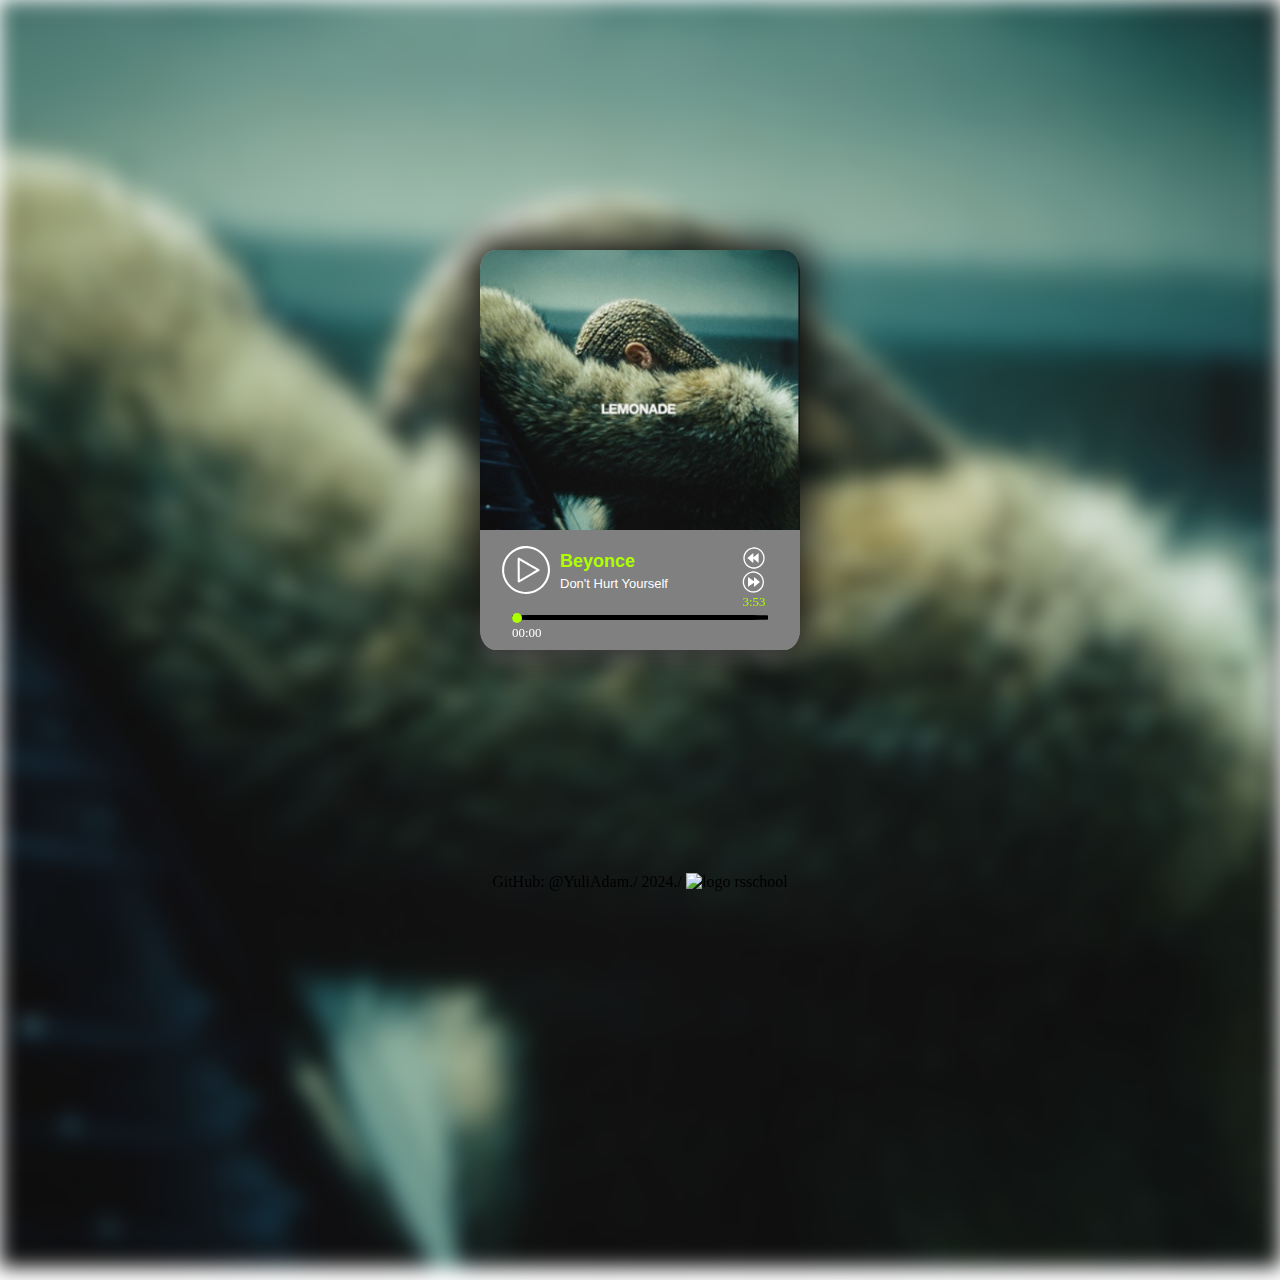
==== audio-player/index.html @ 96b984ca "refactor: rename folder" ====
<!DOCTYPE html>
<html lang="en">

<head>
    <meta charset="UTF-8">
    <link rel="icon" href="svg/play.png">
    <link rel="stylesheet" href="style.css">
    <meta name="viewport" content="width=device-width, initial-scale=1.0">
    <meta name="keyworlds" content="js30#1.2-audio-player-task">
    <title>js30#1.2-audio-player</title>
</head>
<body>
    <img class="treck-background-img" src="img/lemonade.png" alt="treck img">
    <img class="treck-background-img" src="img/dontstartnow.png" alt="treck img">
    <img class="treck-background-img" src="img/ab67616d0000b27340ff46a102a06de4b5a81e2c.jpg" alt="treck img">
    <main>    
        <section>
            <img class="treck-img" src="img/lemonade.png" alt="treck img">
            <img class="treck-img" src="img/dontstartnow.png" alt="treck img">
            <img class="treck-img" src="img/ab67616d0000b27340ff46a102a06de4b5a81e2c.jpg" alt="treck img">
            <div class="audio-controller">
                <div class="controller">
                    <audio class ='treck' src="audio/beyonce.mp3"></audio>
                    <audio class ='treck' src="audio/assets_audio_dontstartnow.mp3"></audio>
                    <audio class ='treck' src="audio/Nbsplv_The_Lost_Soul_Down.mp3"></audio>
                    <div class="play-pause-btn">
                        <svg class="play-btn" xmlns="http://www.w3.org/2000/svg" viewBox="0 0 835.000000 835.000000" preserveAspectRatio="xMidYMid meet">

                            <g transform="translate(0.000000,835.000000) scale(0.100000,-0.100000)" stroke="none">
                            <path d="M3850 8330 c-549 -51 -1011 -177 -1482 -403 -836 -401 -1545 -1109 -1944 -1942 -294 -615 -427 -1236 -411 -1915 6 -250 21 -406 63 -640 194 -1101 849 -2099 1789 -2727 226 -151 551 -321 795 -416 842 -328 1789 -374 2657 -128 1195 339 2190 1210 2686 2352 437 1005 459 2155 60 3179 -60 153 -225 489 -307 622 -328 538 -737 970 -1237 1308 -569 385 -1170 608 -1869 695 -148 19 -658 28 -800 15z m715 -370 c1262 -132 2361 -867 2967 -1985 396 -730 540 -1601 402 -2430 -131 -785 -501 -1503 -1063 -2065 -850 -848 -2031 -1244 -3221 -1079 -1639 227 -2950 1500 -3224 3131 -40 232 -51 376 -50 653 0 354 35 631 119 950 169 646 490 1212 960 1694 666 683 1537 1082 2500 1145 100 6 503 -3 610 -14z"/>
                            <path d="M2822 6319 c-69 -34 -96 -85 -100 -183 -2 -45 1 -964 6 -2042 9 -1895 10 -1963 28 -2000 10 -21 36 -52 57 -68 34 -27 47 -31 100 -31 58 0 70 4 167 61 58 33 413 241 790 461 1031 602 2033 1187 2330 1360 146 85 277 168 292 185 45 51 54 141 20 203 -21 39 -70 73 -252 177 -102 58 -383 219 -625 358 -697 400 -1567 899 -2115 1213 -278 160 -523 298 -545 308 -53 25 -101 24 -153 -2z m1111 -961 c452 -259 1061 -609 1352 -776 292 -167 570 -327 618 -355 l88 -50 -28 -17 c-15 -10 -390 -229 -833 -488 -443 -258 -1079 -630 -1415 -826 l-610 -356 -7 393 c-4 215 -8 969 -10 1675 -2 1037 -1 1281 10 1277 7 -2 383 -217 835 -477z"/>
                            </g>
                        </svg>
                        <svg class="pause-btn" xmlns="http://www.w3.org/2000/svg" viewBox="0 0 980.000000 980.000000" preserveAspectRatio="xMidYMid meet">

                            <g transform="translate(0.000000,980.000000) scale(0.100000,-0.100000)" stroke="none">
                            <path d="M4560 9789 c-1035 -75 -1992 -461 -2800 -1127 -148 -122 -500 -474 -622 -622 -534 -647 -880 -1372 -1042 -2180 -259 -1291 18 -2648 761 -3727 277 -403 628 -778 1018 -1087 930 -737 2150 -1115 3337 -1036 1418 95 2699 777 3569 1900 526 679 870 1511 978 2365 122 968 -36 1920 -464 2790 -236 479 -512 868 -895 1259 -813 830 -1836 1325 -3000 1451 -174 19 -664 27 -840 14z m635 -489 c860 -63 1639 -349 2325 -853 338 -248 695 -608 941 -947 968 -1334 1120 -3075 395 -4546 -221 -449 -480 -809 -840 -1170 -361 -360 -721 -619 -1170 -840 -354 -174 -699 -292 -1086 -368 -1142 -227 -2303 0 -3284 641 -477 312 -924 755 -1243 1233 -399 599 -637 1258 -720 1993 -21 191 -24 683 -5 867 36 344 97 640 193 937 552 1714 2084 2918 3884 3052 162 12 450 12 610 1z"/>
                            <path d="M3265 7348 c-3 -7 -4 -1113 -3 -2458 l3 -2445 653 -3 652 -2 0 2460 0 2460 -650 0 c-511 0 -652 -3 -655 -12z"/>
                            <path d="M5260 4900 l0 -2460 653 2 652 3 0 2455 0 2455 -652 3 -653 2 0 -2460z"/>
                            </g>
                        </svg>
                    </div>
                    <div class="treck-info">
                        <div>
                            <span class="singer">Beyonce</span>
                            <span class="singer">Dua Lipa</span>
                            <span class="singer">Nbsplv</span>
                        </div>
                        <div>
                            <span class="song">Don't Hurt Yourself</span>
                            <span class="song">Don't Start Now</span>
                            <span class="song">The Lost Soul Down</span>
                        </div>
                    </div>
                    <div class="prev-next-btn">
                        <div class="prev-btn">
                            <svg xmlns="http://www.w3.org/2000/svg" viewBox="0 0 512.000000 512.000000" preserveAspectRatio="xMidYMid meet">

                                <g transform="translate(0.000000,512.000000) scale(0.100000,-0.100000)" stroke="none">
                                <path d="M2285 4819 c-534 -71 -1013 -313 -1375 -696 -263 -278 -457 -626 -549 -986 -59 -228 -66 -290 -66 -577 0 -287 7 -349 66 -577 208 -813 885 -1464 1708 -1643 300 -66 665 -67 961 -5 323 68 630 209 908 418 124 93 336 305 429 429 209 278 350 585 418 908 62 296 61 661 -5 961 -128 589 -504 1120 -1021 1440 -251 156 -521 258 -829 314 -111 20 -531 30 -645 14z m520 -284 c997 -124 1745 -971 1745 -1975 0 -1098 -892 -1990 -1990 -1990 -1004 0 -1851 748 -1975 1745 -94 749 249 1492 880 1908 247 163 576 283 860 315 128 15 351 13 480 -3z"/>
                                <path d="M1775 3093 c-346 -289 -631 -528 -632 -532 -2 -6 1250 -1053 1268 -1059 5 -2 10 178 11 451 l3 455 560 -453 560 -454 3 529 c1 292 1 769 0 1060 l-3 530 -560 -454 -560 -454 -3 454 c-1 250 -6 454 -10 454 -4 -1 -290 -237 -637 -527z"/>
                                </g>
                            </svg>
                        </div>
                        <div class="next-btn">
                            <svg xmlns="http://www.w3.org/2000/svg" viewBox="0 0 512.000000 512.000000" preserveAspectRatio="xMidYMid meet">

                                <g transform="translate(0.000000,512.000000) scale(0.100000,-0.100000)" stroke="none">
                                <path d="M2105 4813 c-734 -98 -1394 -575 -1725 -1248 -315 -639 -315 -1372 0 -2010 321 -651 923 -1102 1648 -1236 142 -26 477 -37 633 -19 575 63 1121 352 1485 784 520 617 680 1440 428 2195 -258 771 -915 1352 -1709 1510 -55 11 -138 25 -185 31 -119 14 -444 11 -575 -7z m567 -279 c1075 -139 1848 -1122 1724 -2193 -110 -942 -837 -1661 -1781 -1762 -135 -14 -395 -6 -520 16 -412 73 -763 249 -1054 530 -177 171 -308 349 -410 559 -139 285 -201 553 -201 876 0 323 62 593 200 876 297 606 890 1026 1560 1103 125 14 350 12 482 -5z"/>
                                <path d="M1280 2560 c0 -583 3 -1060 6 -1060 3 0 290 205 637 455 l632 456 3 -456 c1 -250 5 -455 8 -455 9 0 1264 1052 1264 1060 0 8 -1255 1060 -1264 1060 -3 0 -7 -205 -8 -455 l-3 -456 -632 456 c-347 250 -634 455 -637 455 -3 0 -6 -477 -6 -1060z"/>
                                </g>
                                </svg>
                        </div>
                    </div>
                </div>
                <div class="song-timeing">
                    <p class="max-time">3:53</p>
                    <div class="song-thread">
                        <div class="thread-position"></div>
                    </div>
                    <p class="start-time">00:00</p>
                </div>
            </div>
        </section>
    </main>
    <footer>
        <span>GitHub: <a href="https://github.com/YuliAdam"> @YuliAdam./  </a></span>
        <span> 2024./</span>
        <span><a href="https://rs.school/courses/javascript-ru"><img id="logo" src="https://raw.githubusercontent.com/YuliAdam/rsschool-cv/rsschool-cv-html/rsschool-logo.svg" alt="logo rsschool"></a></span>
    </footer>
    <script src="js.js" defer></script>
</body>
</html>
---- audio-player/style.css ----
html{
    box-sizing: border-box;
}
body{
    width: 100vw;
    margin-top:0;
    margin-left: 0;
    position: relative;
    overflow: hidden;
}

.treck-background-img{
    position: absolute;
    width: 100vw;
    height: auto;
    min-height: 100vh;
    opacity: 0;
    filter: blur(10px);
    transition: all 1s;
}
.show-background-img{
    opacity: 100 !important;
}
footer{
    width: 100vw;
    text-align: center;
    position: fixed;
    bottom: 1vh;
}
#logo{
    width: 5%;
}
footer a {
    text-decoration: none;
    color: black;
}
main{
    display: flex;
    flex-direction: column;
    justify-items:center;
    justify-content: flex-start;
    max-width: 320px;
    max-height: 400px;
    min-width: 284.8px;
    min-height: 356px;
    width: 40vw;
    height: 50vw;
    position: fixed;
    top: 10vh;
    bottom: 10vh;
    left: 10vw;
    right: 10vw;
    margin: auto;
    border-radius: 5%;
    box-shadow: 0px 2px 35px 14px rgba(13,13,13,0.8);
    overflow: hidden;
}
.treck-img{
    position: absolute;
    top: 0;
    bottom: 0;
    left: 0;
    right: 0;
    width: 100%;
    height: auto;
    opacity: 0;
    transition: all 1s;
}
.play{
    width: 110% !important;  
    left: -5%;
    right: -5%;
    top:-5% !important;
    bottom: -5%;
}
.show-treck-img{
   opacity: 100 !important;
}
.audio-controller{
    width: 100%;
    height: 30%;
    background-color: rgb(128, 128, 128);
    position: absolute;
    bottom: 0;
    display: flex;
    flex-direction: column;
    justify-content: space-between;
}
.controller{
    display: flex;
    justify-content: center;
    align-items: center;
    width: 100%;
    margin: auto;
    margin-top: 5%;
    margin-bottom: 0;
}

.play-pause-btn{
    width: 3em;
    height: 3em; 
    z-index: 50;
    margin-left: 5px;
    margin-right: 5px;
}
.play-btn, .pause-btn{
    width: 100%;
    height: auto;
    fill: white;
    transition: fill 1s;
}
.play-btn:hover, .pause-btn:hover,
.next-btn svg:hover,.prev-btn svg:hover{
    width: 100%;
    height: auto;
    fill: rgb(174, 255, 0);
    cursor: pointer;
}
.dont-show{
    display: none;
    width: 0% !important;
}
.treck-info{
    display: flex;
    justify-content: center;
    flex-direction: column;
    align-items:flex-start;
    margin-left: 5px;
    margin-right: 5px;
    width: 50%;
}
.treck-info div {
    margin-top: 2px;
    margin-bottom: 0;
}
.singer{
    color: rgb(174, 255, 0);
    font-size: 0px;
    font-weight: bold;
    font-family: Arial, Helvetica, sans-serif;
    width: 0;
}
.song{
    color: rgb(255, 255, 255);
    font-size: 0px;
    font-family: Arial, Helvetica, sans-serif;  
}
.show-song{
    font-size: small !important;
}
.show-singer{
    font-size: large !important;
}
.prev-next-btn{
    display: flex;
    justify-content: center;
    flex-direction: column;
    align-items: center;
    width: 15%;
    margin-left: 5px;
    margin-right: 5px;
}
.prev-btn{
    width: 1.5em;
    height: 1.5em;  
}
.next-btn{
    width: 1.5em;
    height: 1.5em;  
}
.prev-btn svg{
    width: 100%;
    height: auto; 
    fill: white; 
    transition: all 1s;
}
.next-btn svg{
    width: 100%;
    height: auto; 
    fill: white;  
    transition: all 1s;
}
.song-timeing{
    display: flex;
    flex-direction: column;
    justify-content: flex-start;
    align-items:flex-start;
    margin: 0;
    margin-left: auto;
    margin-right: auto;
    width: 80%;
    margin-bottom: 10px;
}

.max-time{
    font-size: small;
    margin: 0;
    color: rgb(174, 255, 0);
    text-align: right;
    margin-left: 90%;
    margin-bottom: 5px;
}
.start-time{
    font-size: small;
    margin: 0;
    color: white;
    margin-top: 5px;
}
.song-thread{
    position: relative;
    width: 100%;
    height: 5px;
    background-color: black;
    border-radius: 10%;
    transition: all 1s;
}
.song-thread:hover{
    position: relative;
    width: 100%;
    height: 5px;
    background-color: black;
    border-radius: 10%;
    cursor: pointer;
    box-shadow: 0px 2px 35px 14px rgba(13,13,13,0.8);
}
.thread-position{
    position: absolute;
    width: 4%;
    height: 10px;
    background-color: rgb(174, 255, 0);
    border-radius: 50%;
    top: -2.5px;
    left: 0;
}
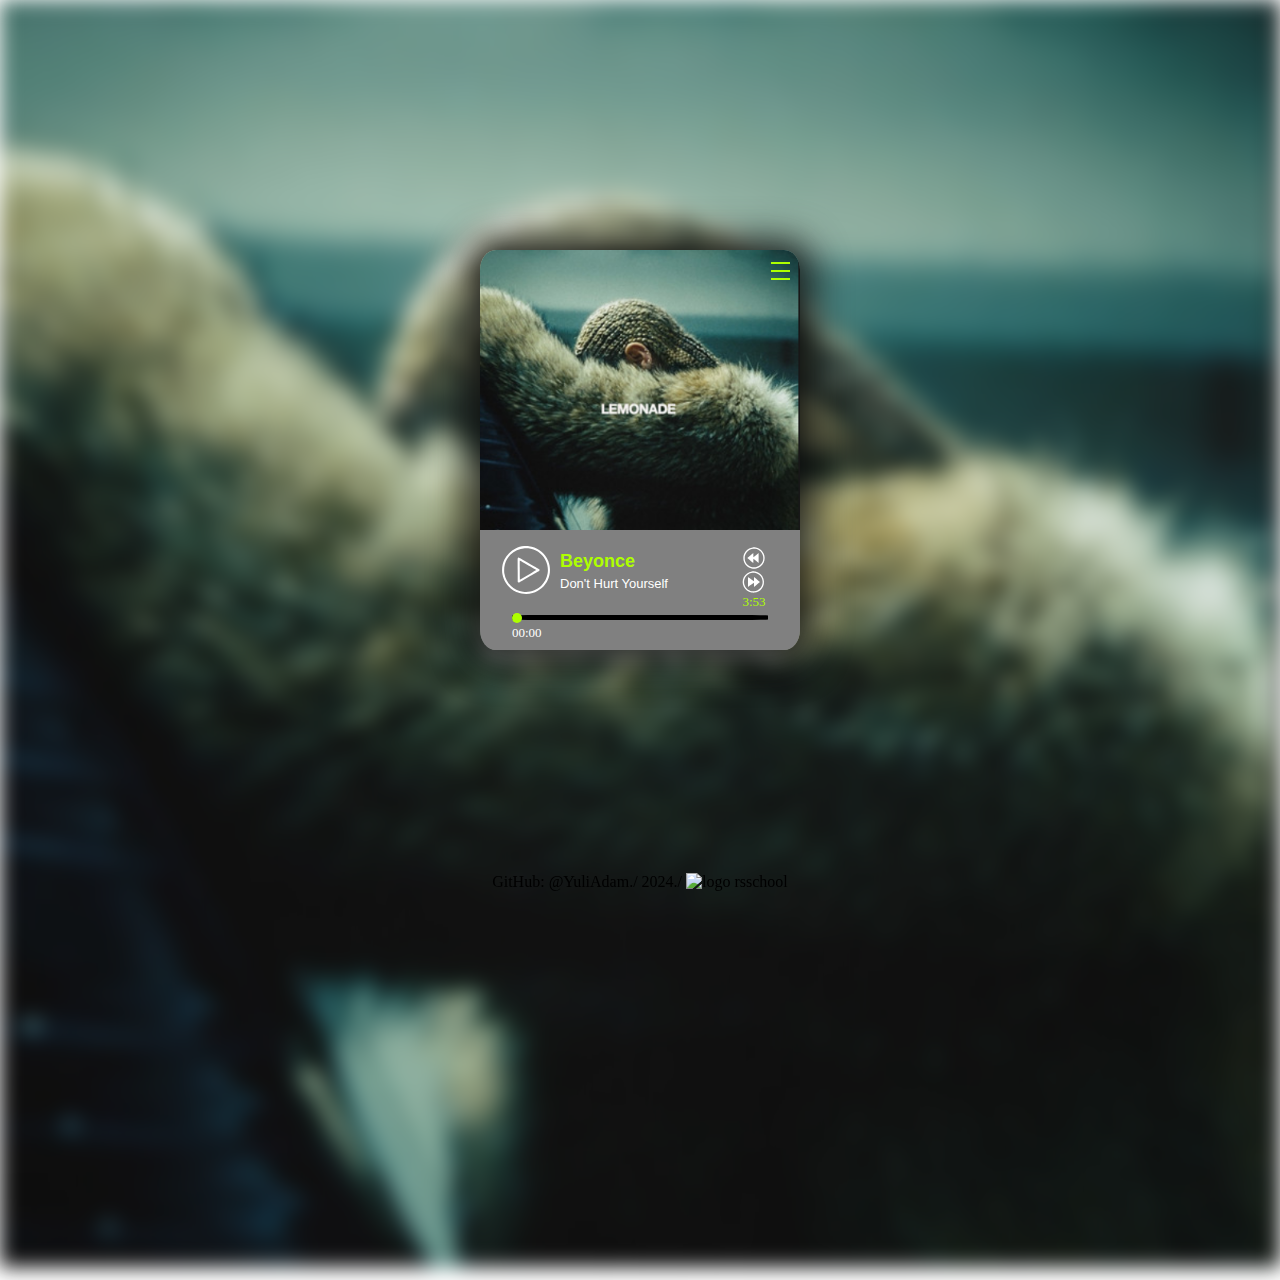
==== commit 569b5236: "feat: add timeing road" ====
--- a/audio-player/index.html
+++ b/audio-player/index.html
@@ -15,6 +15,27 @@
     <img class="treck-background-img" src="img/ab67616d0000b27340ff46a102a06de4b5a81e2c.jpg" alt="treck img">
     <main>    
         <section>
+            <nav class="song-navigation">
+                <ul class="song-list">
+                    <li class="song-item">
+                        <p class="singer-song-item">1. Beyonce</p>
+                        <p class="singer-song-item">Don't Hurt Yourself </p>
+                    </li>
+                    <li class="song-item">
+                        <p class="singer-song-item">2. Dua Lipa</p>
+                        <p class="singer-song-item">Don't Start Now</p>
+                    </li>
+                    <li class="song-item">
+                        <p class="singer-song-item">3. Nbsplv</p>
+                        <p class="singer-song-item">The Lost Soul Down</p>
+                    </li>
+                </ul>
+            </nav>
+            <div class="burger-menu">
+                <p class="burger-line"></p>
+                <p class="burger-line"></p>
+                <p class="burger-line"></p>
+            </div>
             <img class="treck-img" src="img/lemonade.png" alt="treck img">
             <img class="treck-img" src="img/dontstartnow.png" alt="treck img">
             <img class="treck-img" src="img/ab67616d0000b27340ff46a102a06de4b5a81e2c.jpg" alt="treck img">
--- a/audio-player/style.css
+++ b/audio-player/style.css
@@ -55,6 +55,127 @@
     box-shadow: 0px 2px 35px 14px rgba(13,13,13,0.8);
     overflow: hidden;
 }
+.burger-menu{
+    width: 6%;
+    height: 4.5%;
+    position: absolute;
+    right: 3%;
+    top: 3%;
+    display: flex;
+    flex-wrap: wrap;
+    align-items: center;
+    justify-content: space-between;
+    flex-direction: column;
+    transition: all 0.3s ease 0s;
+    z-index: 50;
+}
+
+.burger-line{
+    width: 100%;
+    background-color: rgb(174, 255, 0);
+    height: 2px;
+    padding: none;
+    margin: 0;
+}
+
+.active {
+    transform: rotate(90deg) ;
+    z-index: 100;
+    position: absolute;
+    right: 3%;
+    top: 3%;
+}
+
+.open {
+    z-index: 100 !important;
+    opacity: 100 !important;
+    max-width: 320px;
+    max-height: 400px;
+    min-width: 284.8px;
+    min-height: 356px;
+    width: 40vw !important;
+    height: 50vw !important;
+    transition: all 0.5s ease-in;
+}
+
+
+.song-navigation{
+    max-width: 320px;
+    max-height: 400px;
+    min-width: 284.8px;
+    min-height: 356px;
+    display: flex;
+    flex-direction: column;
+    justify-items:center;
+    justify-content: flex-start;
+    background: rgb(128, 128, 128);
+    animation: burger 0.5s;
+    transition: all 0.5s ease-in;
+    opacity: 0;
+    position: fixed;
+    width: 40vw;
+    height: 50vw;
+    top: 10vh;
+    bottom: 10vh;
+    left: 10vw;
+    right: 10vw;
+    margin: auto;
+    border-radius: 5%;
+    box-shadow: 0px 2px 35px 14px rgba(13,13,13,0.8);
+    overflow: hidden;
+    z-index: 0;
+}
+
+@keyframes burger{
+    from{
+    z-index: 0;
+    opacity: 0;}
+    to{
+    z-index: 100;
+    opacity: 100;}
+}
+.song-list{
+    display: flex;
+    align-items: left;
+    flex-wrap: wrap;
+    flex-direction: column;
+    justify-content: start;
+    margin: 0;
+    padding: 0;
+    margin-left: 5%;
+    margin-top: auto;
+    margin-bottom: auto;
+    animation: list-animation 0.5s;
+    
+}
+@keyframes list-animation{
+    from{opacity: 0;}
+    50% {opacity: 0;}
+    to{opacity: 1;}
+}
+.song-item{
+    align-items: left;
+    list-style-type: none;
+}
+.singer-song-item{
+    color: rgb(255, 255, 255);
+    font-size: large;
+    font-family: Arial, Helvetica, sans-serif;  
+    text-decoration: none;
+    transition: all 0.5s ease-in;
+}
+.song-item:hover .singer-song-item{
+    color: rgb(174, 255, 0);
+    font-size: large;
+    font-family: Arial, Helvetica, sans-serif;  
+    text-decoration: none;
+    transition: all 0.5s ease-in;
+}
+
+.this{
+    color: rgb(174, 255, 0);
+}
+
 .treck-img{
     position: absolute;
     top: 0;
@@ -231,4 +352,5 @@
     border-radius: 50%;
     top: -2.5px;
     left: 0;
+    transition: all 1s;
 }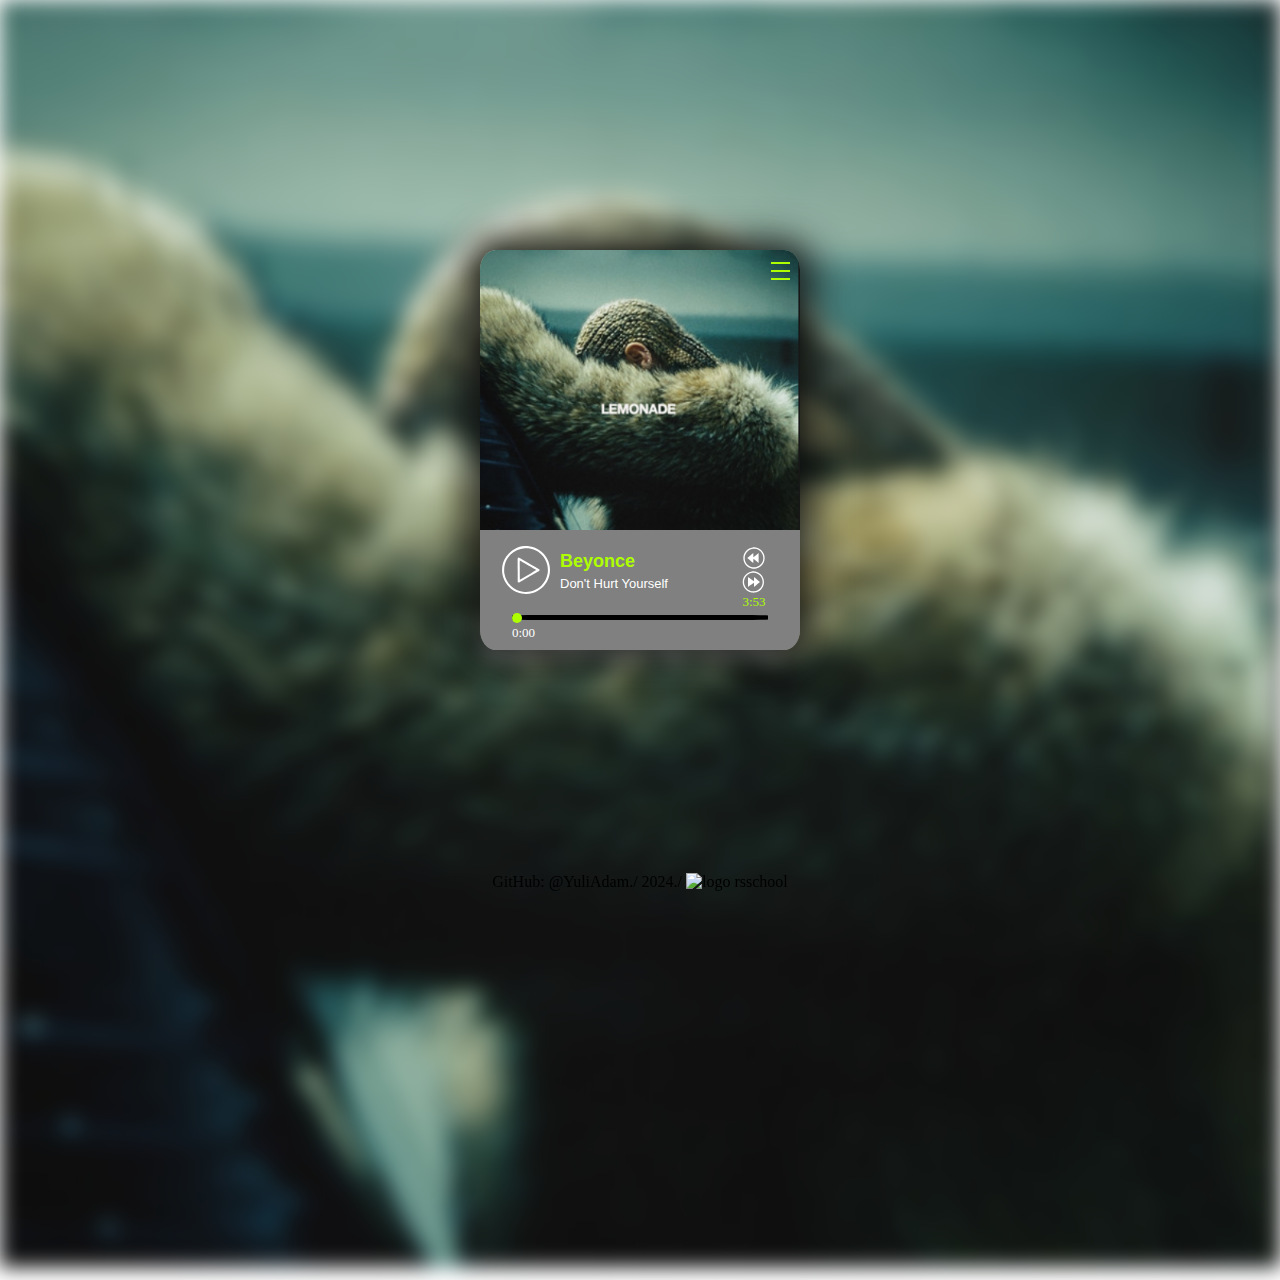
==== commit 59f97388: "fix: correct errors of soundbar" ====
--- a/audio-player/index.html
+++ b/audio-player/index.html
@@ -99,7 +99,7 @@
                     <div class="song-thread">
                         <div class="thread-position"></div>
                     </div>
-                    <p class="start-time">00:00</p>
+                    <p class="start-time">0:00</p>
                 </div>
             </div>
         </section>
--- a/audio-player/style.css
+++ b/audio-player/style.css
@@ -170,6 +170,7 @@
     font-family: Arial, Helvetica, sans-serif;  
     text-decoration: none;
     transition: all 0.5s ease-in;
+    cursor: pointer;
 }
 
 .this{
